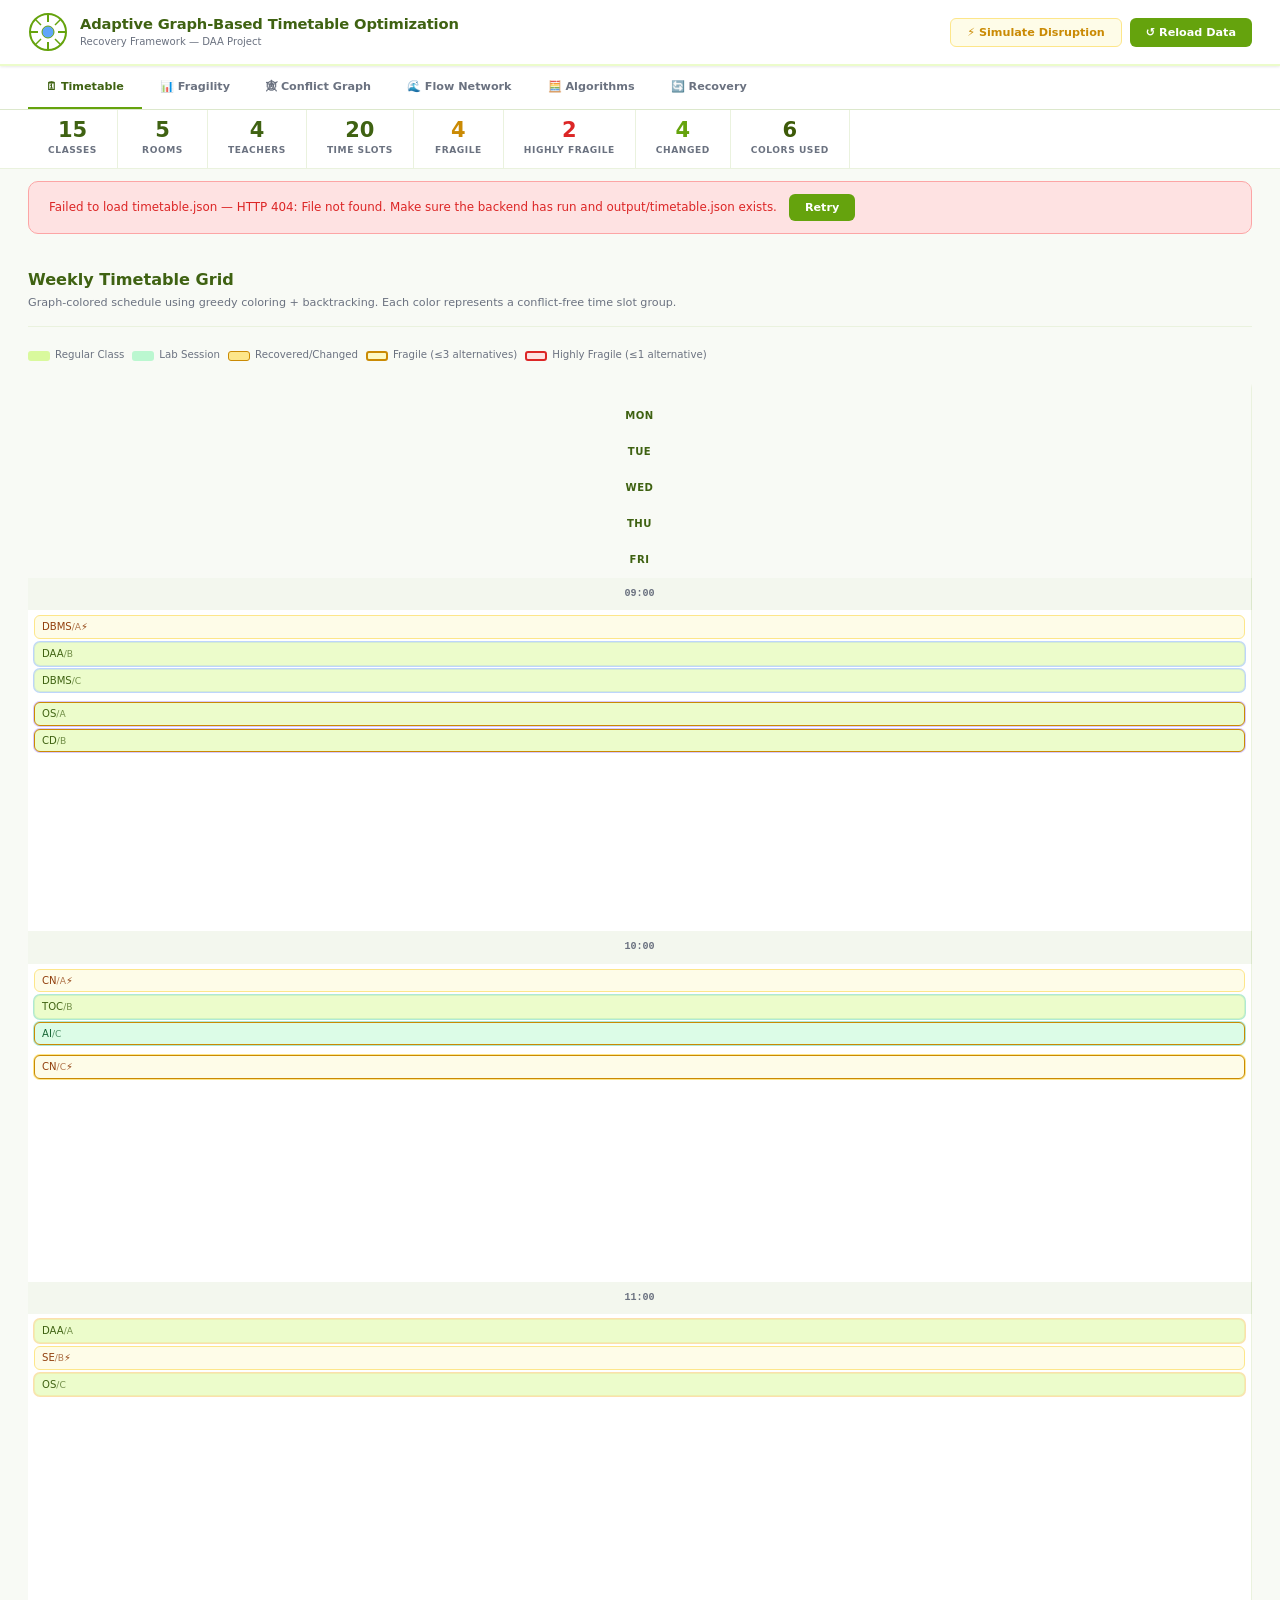
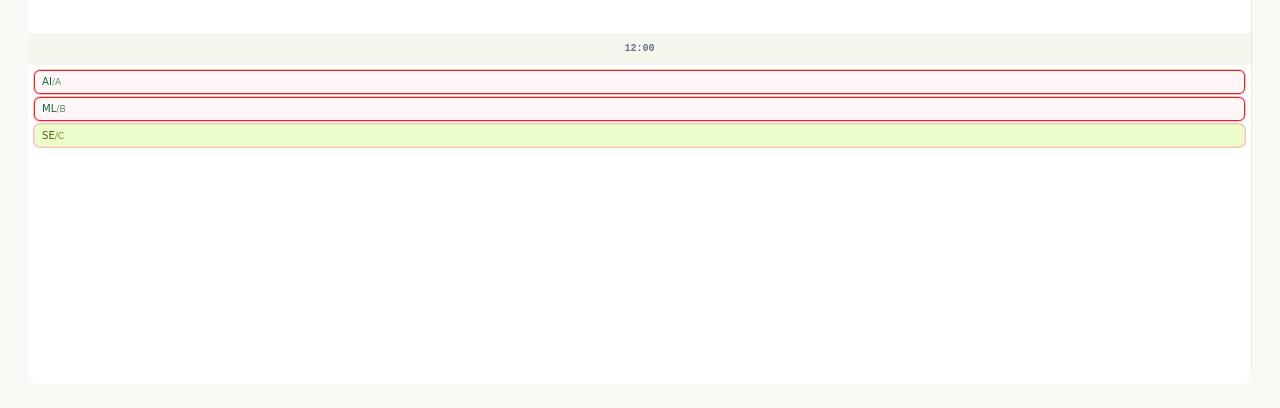
==== frontend/index.html @ 1985b5c7 "feat: professional frontend dashboard with white lime-green theme - 6-tab SPA: Timetable, Fragility," ====
<!DOCTYPE html>
<html lang="en">
<head>
  <meta charset="UTF-8"/>
  <meta name="viewport" content="width=device-width,initial-scale=1.0"/>
  <title>Adaptive Timetable Optimization Framework</title>
  <link rel="stylesheet" href="css/style.css"/>
</head>
<body>

  <!-- HEADER -->
  <header class="app-header">
    <div class="header-inner">
      <div class="header-logo">
        <svg class="logo-icon" viewBox="0 0 40 40" width="40" height="40" fill="none">
          <circle cx="20" cy="20" r="18" stroke="#60a5fa" stroke-width="2"/>
          <circle cx="20" cy="20" r="6"  fill="#60a5fa"/>
          <line x1="20" y1="2"  x2="20" y2="10" stroke="#60a5fa" stroke-width="2"/>
          <line x1="20" y1="30" x2="20" y2="38" stroke="#60a5fa" stroke-width="2"/>
          <line x1="2"  y1="20" x2="10" y2="20" stroke="#60a5fa" stroke-width="2"/>
          <line x1="30" y1="20" x2="38" y2="20" stroke="#60a5fa" stroke-width="2"/>
          <line x1="7"  y1="7"  x2="13" y2="13" stroke="#60a5fa" stroke-width="1.5"/>
          <line x1="27" y1="27" x2="33" y2="33" stroke="#60a5fa" stroke-width="1.5"/>
          <line x1="33" y1="7"  x2="27" y2="13" stroke="#60a5fa" stroke-width="1.5"/>
          <line x1="7"  y1="33" x2="13" y2="27" stroke="#60a5fa" stroke-width="1.5"/>
        </svg>
        <div class="header-title-group">
          <h1 class="header-title">Adaptive Graph-Based Timetable Optimization</h1>
          <p class="header-subtitle">Recovery Framework &mdash; DAA Project</p>
        </div>
      </div>
      <div class="header-actions">
        <button class="btn btn-warning" onclick="window.simulateDisruption && window.simulateDisruption()">
          ⚡ Simulate Disruption
        </button>
        <button class="btn btn-primary" onclick="window.loadData && window.loadData()">
          ↺ Reload Data
        </button>
      </div>
    </div>
  </header>

  <!-- NAV TABS -->
  <nav class="tab-nav" role="tablist">
    <button class="tab-btn active" role="tab" data-tab="timetable"    onclick="window.switchTab('timetable')">
      🗓 Timetable
    </button>
    <button class="tab-btn" role="tab" data-tab="fragility"   onclick="window.switchTab('fragility')">
      📊 Fragility
    </button>
    <button class="tab-btn" role="tab" data-tab="graph"       onclick="window.switchTab('graph')">
      🕸 Conflict Graph
    </button>
    <button class="tab-btn" role="tab" data-tab="flow"        onclick="window.switchTab('flow')">
      🌊 Flow Network
    </button>
    <button class="tab-btn" role="tab" data-tab="algorithms"  onclick="window.switchTab('algorithms')">
      🧮 Algorithms
    </button>
    <button class="tab-btn" role="tab" data-tab="recovery"    onclick="window.switchTab('recovery')">
      🔄 Recovery
    </button>
  </nav>

  <!-- STATS BAR -->
  <section class="stats-bar" id="stats-bar">
    <div class="stat-card">
      <span class="stat-value" id="stat-classes">—</span>
      <span class="stat-label">Classes</span>
    </div>
    <div class="stat-card">
      <span class="stat-value" id="stat-rooms">—</span>
      <span class="stat-label">Rooms</span>
    </div>
    <div class="stat-card">
      <span class="stat-value" id="stat-teachers">—</span>
      <span class="stat-label">Teachers</span>
    </div>
    <div class="stat-card">
      <span class="stat-value" id="stat-slots">—</span>
      <span class="stat-label">Time Slots</span>
    </div>
    <div class="stat-card">
      <span class="stat-value stat-fragile" id="stat-fragile">—</span>
      <span class="stat-label">Fragile</span>
    </div>
    <div class="stat-card">
      <span class="stat-value stat-hfragile" id="stat-hfragile">—</span>
      <span class="stat-label">Highly Fragile</span>
    </div>
    <div class="stat-card">
      <span class="stat-value stat-changed" id="stat-changed">—</span>
      <span class="stat-label">Changed</span>
    </div>
    <div class="stat-card">
      <span class="stat-value stat-colors" id="stat-colors">—</span>
      <span class="stat-label">Colors Used</span>
    </div>
  </section>

  <!-- LOADING STATE -->
  <div id="loading-overlay" class="loading-overlay">
    <div class="loading-spinner"></div>
    <p class="loading-text">Loading timetable data…</p>
  </div>

  <!-- ERROR STATE -->
  <div id="error-banner" class="error-banner hidden">
    <span id="error-message">Failed to load data.</span>
    <button class="btn btn-primary" onclick="window.loadData()">Retry</button>
  </div>

  <!-- TAB CONTENT SECTIONS -->
  <main class="tab-contents">

    <!-- TIMETABLE TAB -->
    <section id="tab-timetable" class="tab-content active" role="tabpanel">
      <div class="section-header">
        <h2>Weekly Timetable Grid</h2>
        <p class="section-desc">
          Graph-colored schedule using greedy coloring + backtracking.
          Each color represents a conflict-free time slot group.
        </p>
      </div>
      <div class="timetable-legend" id="timetable-legend"></div>
      <div class="timetable-scroll-wrap">
        <div id="timetable-grid" class="timetable-grid"></div>
      </div>
    </section>

    <!-- FRAGILITY TAB -->
    <section id="tab-fragility" class="tab-content" role="tabpanel">
      <div class="section-header">
        <h2>Fragility Analysis</h2>
        <p class="section-desc">
          Fragility = number of alternative (slot, room) pairs available for each class.
          Lower fragility = higher scheduling risk.
        </p>
      </div>
      <div id="fragility-summary" class="fragility-summary"></div>
      <div class="table-wrap">
        <table id="fragility-table" class="data-table">
          <thead>
            <tr>
              <th>#</th>
              <th>Subject</th>
              <th>Group</th>
              <th>Teacher</th>
              <th>Slot</th>
              <th>Room</th>
              <th>Alternatives</th>
              <th>Status</th>
              <th>Risk</th>
            </tr>
          </thead>
          <tbody id="fragility-tbody"></tbody>
        </table>
      </div>
    </section>

    <!-- CONFLICT GRAPH TAB -->
    <section id="tab-graph" class="tab-content" role="tabpanel">
      <div class="section-header">
        <h2>Conflict Graph</h2>
        <p class="section-desc">
          Welsh-Powell graph coloring. Nodes = classes; edges = scheduling conflicts
          (same teacher/room/group). Node color = assigned slot color.
        </p>
      </div>
      <div class="graph-container">
        <canvas id="graphCanvas" class="graph-canvas"></canvas>
        <div id="graph-legend" class="graph-legend"></div>
      </div>
      <p id="graph-hover-hint" class="hint-text">Hover over a node to highlight its conflicts.</p>
    </section>

    <!-- FLOW NETWORK TAB -->
    <section id="tab-flow" class="tab-content" role="tabpanel">
      <div class="section-header">
        <h2>Max-Flow / Bipartite Matching Network</h2>
        <p class="section-desc">
          Edmonds-Karp algorithm (BFS-augmented Ford-Fulkerson) finds maximum matching
          of affected classes to available (slot, room) pairs.
        </p>
      </div>
      <div id="flow-diagram" class="flow-diagram"></div>
      <div class="flow-legend">
        <span class="flow-edge-demo flow-matched"></span> Matched (flow = 1) &nbsp;
        <span class="flow-edge-demo flow-unmatched"></span> Unmatched &nbsp;
        <span class="flow-edge-demo flow-source"></span> Source / Sink edges
      </div>
      <p class="complexity-note" id="flow-complexity"></p>
    </section>

    <!-- ALGORITHMS TAB -->
    <section id="tab-algorithms" class="tab-content" role="tabpanel">
      <div class="section-header">
        <h2>Algorithms &amp; Complexity</h2>
        <p class="section-desc">
          Every algorithm employed in the framework, with complexity analysis
          and illustrative pseudocode.
        </p>
      </div>
      <div id="algo-grid" class="algo-grid"></div>
    </section>

    <!-- RECOVERY TAB -->
    <section id="tab-recovery" class="tab-content" role="tabpanel">
      <div class="section-header">
        <h2>Recovery &amp; Disruption Handling</h2>
        <p class="section-desc">
          BFS identifies affected classes; Max-Flow reassigns them.
          Simulate a disruption above to see the framework in action.
        </p>
      </div>
      <div id="recovery-banner" class="recovery-banner"></div>
      <div id="recovery-pipeline" class="recovery-pipeline"></div>
      <div id="recovery-stats-row" class="recovery-stats-row"></div>
      <div class="recovery-grid">
        <div>
          <h3 class="sub-heading">Change Log</h3>
          <div id="recovery-log" class="recovery-log"></div>
        </div>
        <div>
          <h3 class="sub-heading">Reassignment Table</h3>
          <div class="table-wrap">
            <table class="data-table" id="recovery-table">
              <thead>
                <tr>
                  <th>Class ID</th>
                  <th>Subject</th>
                  <th>New Slot</th>
                  <th>New Room</th>
                </tr>
              </thead>
              <tbody id="recovery-tbody"></tbody>
            </table>
          </div>
        </div>
      </div>
    </section>

  </main>

  <!-- TOOLTIP -->
  <div id="tooltip" class="tooltip hidden" role="tooltip"></div>

  <!-- SCRIPTS -->
  <script src="js/app.js"></script>
  <script src="js/timetable.js"></script>
  <script src="js/fragility.js"></script>
  <script src="js/graph.js"></script>
  <script src="js/flow.js"></script>
  <script src="js/algorithms.js"></script>
  <script src="js/recovery.js"></script>
</body>
</html>
---- frontend/css/style.css ----
/* ================================================================
   style.css — Professional White + Lime-Green Theme
   Adaptive Timetable Optimization Framework
   ================================================================ */

/* ── Variables ──────────────────────────────────────────────── */
:root {
  --bg:          #f8faf5;
  --surface:     #ffffff;
  --surface-2:   #f3f7ee;
  --border:      #dce8cc;
  --border-soft: #eaf2de;

  --accent:        #65a30d;
  --accent-light:  #ecfccb;
  --accent-dark:   #3f6212;
  --accent-hover:  #84cc16;
  --accent-muted:  #d9f99d;

  --yellow:        #ca8a04;
  --yellow-light:  #fefce8;
  --yellow-muted:  #fde68a;

  --red:           #dc2626;
  --red-light:     #fee2e2;
  --red-muted:     #fca5a5;

  --green:         #16a34a;
  --green-light:   #dcfce7;

  --text-primary:   #1a2e05;
  --text-secondary: #3d5a08;
  --text-muted:     #6b7280;
  --text-subtle:    #9ca3af;

  --shadow-sm: 0 1px 3px rgba(0,0,0,.06), 0 1px 2px rgba(0,0,0,.04);
  --shadow:    0 4px 12px rgba(0,0,0,.07), 0 1px 3px rgba(0,0,0,.05);
  --shadow-lg: 0 10px 30px rgba(0,0,0,.08), 0 4px 8px rgba(0,0,0,.04);

  --radius-sm: 6px;
  --radius:    10px;
  --radius-lg: 14px;

  --font: 'Segoe UI', system-ui, -apple-system, sans-serif;
  --font-mono: 'Consolas', 'Courier New', monospace;
}

/* ── Reset ──────────────────────────────────────────────────── */
*, *::before, *::after { box-sizing: border-box; margin: 0; padding: 0; }
html { font-size: 14px; scroll-behavior: smooth; }
body {
  font-family: var(--font);
  background: var(--bg);
  color: var(--text-primary);
  line-height: 1.6;
  min-height: 100vh;
}

/* ── Typography ─────────────────────────────────────────────── */
h1, h2, h3, h4 { font-weight: 700; line-height: 1.3; color: var(--text-primary); }
h2 { font-size: 1.2rem; }
h3 { font-size: 1rem; }
h4 { font-size: .9rem; }
p  { color: var(--text-secondary); font-size: .875rem; }
code {
  font-family: var(--font-mono);
  font-size: .82rem;
  background: var(--accent-light);
  color: var(--accent-dark);
  padding: 1px 5px;
  border-radius: 4px;
}

/* ── App Header ─────────────────────────────────────────────── */
.app-header {
  background: var(--surface);
  border-bottom: 2px solid var(--accent-light);
  padding: 0 28px;
  position: sticky;
  top: 0;
  z-index: 100;
  box-shadow: var(--shadow-sm);
}
.header-inner {
  max-width: 1300px;
  margin: 0 auto;
  display: flex;
  align-items: center;
  justify-content: space-between;
  height: 64px;
  gap: 16px;
}
.header-logo {
  display: flex;
  align-items: center;
  gap: 12px;
  flex-shrink: 0;
}
.logo-icon path, .logo-icon circle, .logo-icon line {
  stroke: var(--accent);
}
.header-title-group { display: flex; flex-direction: column; gap: 1px; }
.header-title {
  font-size: 1.05rem;
  font-weight: 700;
  color: var(--accent-dark);
  letter-spacing: -.01em;
}
.header-subtitle {
  font-size: .72rem;
  color: var(--text-muted);
  font-weight: 400;
}
.header-actions { display: flex; gap: 8px; flex-shrink: 0; }

/* ── Buttons ─────────────────────────────────────────────────  */
.btn {
  display: inline-flex;
  align-items: center;
  gap: 6px;
  padding: 7px 16px;
  border: none;
  border-radius: var(--radius-sm);
  font-size: .8rem;
  font-weight: 600;
  font-family: var(--font);
  cursor: pointer;
  transition: background .15s, transform .1s, box-shadow .15s;
  white-space: nowrap;
}
.btn:active { transform: scale(.97); }
.btn-primary {
  background: var(--accent);
  color: #fff;
}
.btn-primary:hover { background: var(--accent-dark); box-shadow: var(--shadow-sm); }
.btn-success {
  background: var(--green-light);
  color: var(--green);
  border: 1px solid #bbf7d0;
}
.btn-success:hover { background: #bbf7d0; }
.btn-warning {
  background: var(--yellow-light);
  color: var(--yellow);
  border: 1px solid var(--yellow-muted);
}
.btn-warning:hover { background: var(--yellow-muted); }

/* ── Tab Navigation ─────────────────────────────────────────── */
.tab-nav {
  background: var(--surface);
  border-bottom: 1px solid var(--border);
  display: flex;
  gap: 0;
  padding: 0 28px;
  overflow-x: auto;
  scrollbar-width: none;
}
.tab-nav::-webkit-scrollbar { display: none; }
.tab-btn {
  padding: 14px 18px;
  border: none;
  border-bottom: 3px solid transparent;
  background: none;
  font-family: var(--font);
  font-size: .8rem;
  font-weight: 600;
  color: var(--text-muted);
  cursor: pointer;
  transition: color .15s, border-color .15s;
  white-space: nowrap;
  margin-bottom: -1px;
}
.tab-btn:hover { color: var(--accent); }
.tab-btn.active {
  color: var(--accent-dark);
  border-bottom-color: var(--accent);
}

/* ── Stats Bar ──────────────────────────────────────────────── */
.stats-bar {
  background: var(--surface);
  border-bottom: 1px solid var(--border-soft);
  padding: 0 28px;
  display: flex;
  gap: 0;
  overflow-x: auto;
  scrollbar-width: none;
}
.stats-bar::-webkit-scrollbar { display: none; }
.stat-card {
  display: flex;
  flex-direction: column;
  align-items: center;
  padding: 10px 20px;
  border-right: 1px solid var(--border-soft);
  min-width: 90px;
  flex-shrink: 0;
  transition: background .15s;
}
.stat-card:hover { background: var(--surface-2); }
.stat-value {
  font-size: 1.5rem;
  font-weight: 800;
  color: var(--accent-dark);
  line-height: 1;
}
.stat-value.stat-fragile  { color: var(--yellow); }
.stat-value.stat-hfragile { color: var(--red); }
.stat-value.stat-changed  { color: var(--accent); }
.stat-value.stat-colors   { color: var(--text-secondary); }
.stat-label {
  font-size: .65rem;
  color: var(--text-muted);
  text-transform: uppercase;
  letter-spacing: .06em;
  font-weight: 600;
  margin-top: 2px;
}

/* ── Main Content ───────────────────────────────────────────── */
.tab-contents {
  max-width: 1300px;
  margin: 0 auto;
  padding: 24px 28px;
}
.tab-content { display: none; }
.tab-content.active { display: block; animation: fadeIn .2s ease; }
@keyframes fadeIn { from { opacity: 0; transform: translateY(4px); } to { opacity: 1; transform: none; } }

/* ── Section Header ─────────────────────────────────────────── */
.section-header {
  margin-bottom: 20px;
  padding-bottom: 14px;
  border-bottom: 1px solid var(--border-soft);
}
.section-header h2 {
  font-size: 1.15rem;
  color: var(--accent-dark);
}
.section-desc {
  margin-top: 4px;
  font-size: .8rem;
  color: var(--text-muted);
}

/* ── Cards ──────────────────────────────────────────────────── */
.card {
  background: var(--surface);
  border: 1px solid var(--border);
  border-radius: var(--radius);
  padding: 18px 20px;
  margin-bottom: 16px;
  box-shadow: var(--shadow-sm);
}
.card-title {
  font-size: .85rem;
  font-weight: 700;
  color: var(--accent-dark);
  margin-bottom: 12px;
  display: flex;
  align-items: center;
  gap: 8px;
}

/* ── Loading & Error ────────────────────────────────────────── */
.loading-overlay {
  position: fixed;
  inset: 0;
  background: rgba(255,255,255,.85);
  display: flex;
  flex-direction: column;
  align-items: center;
  justify-content: center;
  z-index: 999;
  gap: 12px;
}
.loading-overlay.hidden { display: none; }
.loading-spinner {
  width: 36px;
  height: 36px;
  border: 3px solid var(--accent-light);
  border-top-color: var(--accent);
  border-radius: 50%;
  animation: spin .7s linear infinite;
}
@keyframes spin { to { transform: rotate(360deg); } }
.loading-text { font-size: .85rem; color: var(--text-muted); font-weight: 500; }
.error-banner {
  background: var(--red-light);
  border: 1px solid var(--red-muted);
  color: var(--red);
  padding: 12px 20px;
  font-size: .85rem;
  display: flex;
  align-items: center;
  gap: 12px;
  border-radius: var(--radius);
  margin: 12px 28px;
}
.error-banner.hidden { display: none; }

/* ── Timetable ──────────────────────────────────────────────── */
.timetable-scroll-wrap { overflow-x: auto; border-radius: var(--radius); }
.timetable-legend {
  display: flex;
  flex-wrap: wrap;
  gap: 8px;
  margin-bottom: 14px;
}
.legend-item {
  display: flex;
  align-items: center;
  gap: 5px;
  font-size: .73rem;
  color: var(--text-muted);
  font-weight: 500;
}
.legend-color-dot {
  width: 9px;
  height: 9px;
  border-radius: 50%;
  flex-shrink: 0;
}
.legend-chip {
  display: inline-block;
  width: 22px;
  height: 10px;
  border-radius: 3px;
  flex-shrink: 0;
}
.legend-chip.lc-regular   { background: var(--accent-muted); }
.legend-chip.lc-lab       { background: #bbf7d0; }
.legend-chip.lc-changed   { background: #fde68a; border: 1px solid var(--yellow); }
.legend-chip.lc-fragile   { border: 2px solid var(--yellow); background: #fef9c3; }
.legend-chip.lc-hfragile  { border: 2px solid var(--red); background: var(--red-light); }

/* Timetable grid as CSS grid */
.timetable-grid { min-width: 700px; }
.tt-header-row, .tt-row {
  display: grid;
  grid-template-columns: 70px repeat(5, 1fr);
  border-bottom: 1px solid var(--border-soft);
}
.tt-header-row { background: var(--surface-2); }
.tt-header-cell {
  padding: 10px 8px;
  font-size: .72rem;
  font-weight: 700;
  color: var(--accent-dark);
  text-align: center;
  text-transform: uppercase;
  letter-spacing: .05em;
  border-right: 1px solid var(--border-soft);
}
.tt-time-cell {
  padding: 8px 6px;
  font-size: .72rem;
  font-weight: 700;
  color: var(--text-muted);
  font-family: var(--font-mono);
  text-align: center;
  background: var(--surface-2);
  border-right: 1px solid var(--border);
  display: flex;
  align-items: center;
  justify-content: center;
}
.tt-cell {
  padding: 5px 6px;
  border-right: 1px solid var(--border-soft);
  min-height: 58px;
  vertical-align: top;
  display: flex;
  flex-direction: column;
  gap: 4px;
  background: var(--surface);
}
.tt-cell:hover { background: var(--surface-2); }
.tt-chips { display: flex; flex-direction: column; gap: 3px; }

/* Class chips */
.chip {
  border-radius: var(--radius-sm);
  padding: 4px 7px;
  font-size: .72rem;
  cursor: pointer;
  border: 1px solid transparent;
  transition: transform .1s, box-shadow .1s;
  line-height: 1.35;
  background: var(--accent-light);
  border-color: var(--accent-muted);
  color: var(--accent-dark);
}
.chip:hover { transform: scale(1.03); box-shadow: var(--shadow-sm); }
.chip-subject  { font-weight: 700; font-size: .73rem; }
.chip-teacher  { font-size: .68rem; color: var(--text-muted); }
.chip-room     { font-size: .68rem; color: var(--text-muted); }
.chip-group    {
  display: inline-block;
  background: var(--accent);
  color: #fff;
  font-size: .6rem;
  font-weight: 700;
  padding: 0 4px;
  border-radius: 3px;
  margin-left: 3px;
}

.chip-regular  { background: var(--accent-light);  border-color: #bef264; }
.chip-lab      { background: var(--green-light);    border-color: #86efac; color: #166534; }
.chip-changed  {
  background: var(--yellow-light);
  border-color: var(--yellow-muted);
  color: #92400e;
  animation: highlightPulse 2s ease-in-out 2;
}
.chip-fragile       { border-color: var(--yellow) !important; box-shadow: 0 0 0 1px #fde68a; }
.chip-highly-fragile{ border-color: var(--red)    !important; box-shadow: 0 0 0 1px #fca5a5; background: #fff7f7; }

@keyframes highlightPulse {
  0%,100% { box-shadow: 0 0 0 0 transparent; }
  50%      { box-shadow: 0 0 0 3px #fde68a; }
}

.empty-state {
  display: flex;
  flex-direction: column;
  align-items: center;
  justify-content: center;
  padding: 48px 20px;
  color: var(--text-subtle);
}
.empty-state-icon { font-size: 2rem; margin-bottom: 8px; }
.empty-state-msg  { font-size: .85rem; }

/* ── Tables ─────────────────────────────────────────────────── */
.table-wrap { overflow-x: auto; border-radius: var(--radius); }
.data-table {
  width: 100%;
  border-collapse: collapse;
  font-size: .8rem;
}
.data-table th {
  background: var(--surface-2);
  color: var(--text-secondary);
  font-size: .7rem;
  font-weight: 700;
  text-transform: uppercase;
  letter-spacing: .05em;
  padding: 10px 12px;
  text-align: left;
  border-bottom: 2px solid var(--border);
  white-space: nowrap;
}
.data-table td {
  padding: 9px 12px;
  border-bottom: 1px solid var(--border-soft);
  vertical-align: middle;
  color: var(--text-secondary);
}
.data-table tbody tr:hover td { background: var(--surface-2); }
.data-table tr:last-child td  { border-bottom: none; }

/* ── Badges ─────────────────────────────────────────────────── */
.badge {
  display: inline-block;
  padding: 2px 8px;
  border-radius: 20px;
  font-size: .7rem;
  font-weight: 700;
  white-space: nowrap;
}
.badge-stable        { background: var(--accent-light); color: var(--accent-dark); }
.badge-fragile       { background: var(--yellow-light); color: #92400e; }
.badge-highly-fragile{ background: var(--red-light);    color: #991b1b; }

/* ── Risk Bar ───────────────────────────────────────────────── */
.risk-bar {
  height: 6px;
  background: var(--border);
  border-radius: 3px;
  overflow: hidden;
  width: 100%;
  margin-bottom: 2px;
}
.risk-fill {
  height: 100%;
  border-radius: 3px;
  transition: width .4s ease;
}

/* ── Fragility Summary ──────────────────────────────────────── */
.fragility-summary {
  display: flex;
  gap: 12px;
  flex-wrap: wrap;
  margin-bottom: 16px;
}
.frag-summary-card {
  flex: 1;
  min-width: 130px;
  background: var(--surface);
  border: 1px solid var(--border);
  border-radius: var(--radius);
  padding: 14px 16px;
  text-align: center;
  box-shadow: var(--shadow-sm);
}
.frag-summary-card .fsv {
  font-size: 2rem;
  font-weight: 800;
  line-height: 1;
  margin-bottom: 4px;
}
.frag-summary-card .fsl {
  font-size: .75rem;
  font-weight: 700;
  color: var(--text-secondary);
}

/* ── Conflict Graph ─────────────────────────────────────────── */
.graph-container {
  background: var(--surface);
  border: 1px solid var(--border);
  border-radius: var(--radius);
  padding: 16px;
  box-shadow: var(--shadow-sm);
}
.graph-canvas {
  display: block;
  width: 100%;
  border-radius: var(--radius-sm);
  background: var(--bg);
  border: 1px solid var(--border-soft);
}
.graph-legend {
  margin-top: 12px;
  display: flex;
  flex-wrap: wrap;
  gap: 8px;
}
.graph-legend h4 {
  width: 100%;
  font-size: .72rem;
  color: var(--text-muted);
  text-transform: uppercase;
  letter-spacing: .05em;
}
.graph-legend-item {
  display: flex;
  align-items: center;
  gap: 5px;
  font-size: .72rem;
  color: var(--text-secondary);
}
.hint-text {
  font-size: .75rem;
  color: var(--text-subtle);
  margin-top: 8px;
  font-style: italic;
}

/* ── Flow Diagram ───────────────────────────────────────────── */
.flow-diagram {
  background: var(--surface);
  border: 1px solid var(--border);
  border-radius: var(--radius);
  padding: 20px;
  overflow-x: auto;
  box-shadow: var(--shadow-sm);
}
.flow-diagram svg { display: block; margin: 0 auto; }
.flow-legend {
  display: flex;
  gap: 16px;
  flex-wrap: wrap;
  margin-top: 12px;
  font-size: .75rem;
  color: var(--text-muted);
  align-items: center;
}
.flow-edge-demo {
  display: inline-block;
  width: 28px;
  height: 3px;
  border-radius: 2px;
  vertical-align: middle;
}
.flow-matched    { background: var(--accent); }
.flow-unmatched  { background: var(--border); }
.flow-source     { background: var(--yellow); }
.flow-node-source, .flow-node-sink { fill: var(--accent-dark) !important; }
.flow-node-class { fill: var(--accent-light) !important; }
.flow-node-slot  { fill: var(--green-light)  !important; }
.flow-node-label { font-family: var(--font); font-size: 11px; fill: var(--text-primary); }
.flow-label      { font-family: var(--font); font-size: 9px; fill: var(--text-muted); }
.flow-title      { font-family: var(--font); font-size: 12px; font-weight: 600; fill: var(--accent-dark); }
.flow-edge-matched-line   { stroke: var(--accent); stroke-width: 2; }
.flow-edge-unmatched-line { stroke: var(--border); stroke-width: 1; stroke-dasharray: 4 3; }
.flow-edge-source-line    { stroke: var(--yellow); stroke-width: 1.5; }
.complexity-note {
  font-size: .75rem;
  color: var(--text-muted);
  margin-top: 10px;
  font-style: italic;
}

/* ── Algorithm Cards ────────────────────────────────────────── */
.algo-grid {
  display: grid;
  grid-template-columns: repeat(auto-fill, minmax(280px, 1fr));
  gap: 14px;
}
.algo-card {
  background: var(--surface);
  border: 1px solid var(--border);
  border-radius: var(--radius);
  padding: 16px;
  box-shadow: var(--shadow-sm);
  transition: box-shadow .15s, transform .15s;
}
.algo-card:hover { box-shadow: var(--shadow); transform: translateY(-2px); }
.algo-card-header {
  display: flex;
  align-items: flex-start;
  gap: 10px;
  margin-bottom: 10px;
}
.algo-card-title { flex: 1; }
.algo-card-title h3 { font-size: .9rem; font-weight: 700; color: var(--text-primary); margin-bottom: 2px; }
.algo-icon { font-size: 1.4rem; flex-shrink: 0; line-height: 1; margin-top: 2px; }
.algo-tag {
  display: inline-block;
  font-size: .65rem;
  font-weight: 700;
  color: var(--accent-dark);
  background: var(--accent-light);
  padding: 1px 6px;
  border-radius: 3px;
  text-transform: uppercase;
  letter-spacing: .04em;
}
.algo-desc {
  font-size: .78rem;
  color: var(--text-muted);
  line-height: 1.55;
  margin-bottom: 10px;
}
.algo-pseudo {
  background: var(--surface-2);
  border: 1px solid var(--border-soft);
  border-radius: var(--radius-sm);
  padding: 8px 10px;
  margin-bottom: 10px;
}
.algo-pseudo-line {
  font-family: var(--font-mono);
  font-size: .73rem;
  color: var(--accent-dark);
  line-height: 1.65;
  white-space: pre;
}
.algo-complexity { display: flex; gap: 6px; flex-wrap: wrap; }
.complexity-badge {
  display: inline-block;
  font-size: .68rem;
  font-weight: 700;
  padding: 2px 8px;
  border-radius: 12px;
  font-family: var(--font-mono);
}

/* ── Recovery Panel ─────────────────────────────────────────── */
.recovery-banner {
  border-radius: var(--radius);
  padding: 12px 16px;
  font-size: .85rem;
  font-weight: 500;
  margin-bottom: 16px;
}
.recovery-banner.success {
  background: var(--green-light);
  color: #166534;
  border: 1px solid #86efac;
}
.recovery-banner.failure {
  background: var(--yellow-light);
  color: #92400e;
  border: 1px solid var(--yellow-muted);
}
.recovery-pipeline {
  background: var(--surface);
  border: 1px solid var(--border);
  border-radius: var(--radius);
  padding: 16px 20px;
  margin-bottom: 16px;
  box-shadow: var(--shadow-sm);
}
.pipeline-step {
  display: flex;
  align-items: center;
  gap: 8px;
  flex-wrap: wrap;
}
.pipeline-node {
  display: flex;
  flex-direction: column;
  align-items: center;
  text-align: center;
  min-width: 80px;
  padding: 10px 12px;
  background: var(--surface-2);
  border: 1px solid var(--border);
  border-radius: var(--radius);
  flex-shrink: 0;
  transition: all .15s;
}
.pipeline-node .pn-icon  { font-size: 1.3rem; }
.pipeline-node .pn-label { font-size: .72rem; font-weight: 700; color: var(--text-primary); margin-top: 3px; }
.pipeline-node .pn-sub   { font-size: .62rem; color: var(--text-muted); font-family: var(--font-mono); }
.pipeline-node.pn-active  { border-color: var(--accent); background: var(--accent-light); }
.pipeline-node.pn-success { border-color: var(--green);  background: var(--green-light); }
.pipeline-arrow {
  font-size: 1rem;
  color: var(--text-muted);
  flex-shrink: 0;
  font-weight: 700;
}
.recovery-stats-row { margin-bottom: 16px; }
.recovery-grid {
  display: grid;
  grid-template-columns: 1fr 1fr;
  gap: 16px;
}
@media (max-width: 700px) { .recovery-grid { grid-template-columns: 1fr; } }
.sub-heading {
  font-size: .82rem;
  font-weight: 700;
  color: var(--text-secondary);
  margin-bottom: 8px;
  text-transform: uppercase;
  letter-spacing: .05em;
}
.recovery-log {
  background: var(--surface-2);
  border: 1px solid var(--border);
  border-radius: var(--radius-sm);
  padding: 12px 14px;
  font-family: var(--font-mono);
  font-size: .75rem;
  color: var(--accent-dark);
  white-space: pre-wrap;
  max-height: 280px;
  overflow-y: auto;
  line-height: 1.65;
}
.recovery-stat-card {
  background: var(--surface);
  border: 1px solid var(--border);
  border-radius: var(--radius);
  padding: 12px 16px;
  text-align: center;
  box-shadow: var(--shadow-sm);
  flex: 1;
  min-width: 90px;
}
.recovery-stat-card .rsv {
  font-size: 1.7rem;
  font-weight: 800;
  line-height: 1;
  margin-bottom: 3px;
}
.recovery-stat-card .rsl {
  font-size: .68rem;
  color: var(--text-muted);
  text-transform: uppercase;
  letter-spacing: .05em;
  font-weight: 600;
}

/* ── Tooltip ─────────────────────────────────────────────────── */
.tooltip {
  position: fixed;
  background: var(--surface);
  border: 1px solid var(--border);
  border-radius: var(--radius);
  padding: 10px 13px;
  font-size: .78rem;
  pointer-events: none;
  z-index: 9999;
  max-width: 230px;
  box-shadow: var(--shadow-lg);
  min-width: 170px;
}
.tooltip.hidden { display: none; }
.tooltip-title {
  font-weight: 700;
  font-size: .82rem;
  color: var(--accent-dark);
  margin-bottom: 7px;
  padding-bottom: 7px;
  border-bottom: 1px solid var(--border-soft);
}
.tooltip-row {
  display: flex;
  justify-content: space-between;
  gap: 12px;
  margin-bottom: 3px;
  align-items: baseline;
}
.tooltip-key { color: var(--text-muted); font-size: .73rem; flex-shrink: 0; }
.tooltip-val { color: var(--text-primary); font-weight: 600; text-align: right; font-size: .75rem; }

/* ── Utility ─────────────────────────────────────────────────── */
.hidden { display: none !important; }
.mt-8  { margin-top: 8px; }
.mt-16 { margin-top: 16px; }
.mb-8  { margin-bottom: 8px; }
.mb-16 { margin-bottom: 16px; }
.text-center { text-align: center; }

/* ── Slot color palette (sc-0..sc-19) ───────────────────────── */
.sc-0  { background: #d9f99d; border-color: #bef264; color: #3f6212; }
.sc-1  { background: #bbf7d0; border-color: #86efac; color: #166534; }
.sc-2  { background: #fde68a; border-color: #fcd34d; color: #92400e; }
.sc-3  { background: #ddd6fe; border-color: #c4b5fd; color: #5b21b6; }
.sc-4  { background: #fed7aa; border-color: #fdba74; color: #9a3412; }
.sc-5  { background: #a5f3fc; border-color: #67e8f9; color: #0e7490; }
.sc-6  { background: #fce7f3; border-color: #f9a8d4; color: #9d174d; }
.sc-7  { background: #d1fae5; border-color: #6ee7b7; color: #065f46; }
.sc-8  { background: #e0e7ff; border-color: #a5b4fc; color: #3730a3; }
.sc-9  { background: #fef3c7; border-color: #fde68a; color: #92400e; }
.sc-10 { background: #dcfce7; border-color: #86efac; color: #166534; }
.sc-11 { background: #ede9fe; border-color: #c4b5fd; color: #5b21b6; }
.sc-12 { background: #fff7ed; border-color: #fdba74; color: #9a3412; }
.sc-13 { background: #ecfccb; border-color: #bef264; color: #3f6212; }
.sc-14 { background: #f0fdf4; border-color: #86efac; color: #166534; }
.sc-15 { background: #fdf4ff; border-color: #e879f9; color: #701a75; }
.sc-16 { background: #fffbeb; border-color: #fcd34d; color: #92400e; }
.sc-17 { background: #f0f9ff; border-color: #7dd3fc; color: #0c4a6e; }
.sc-18 { background: #fef2f2; border-color: #fca5a5; color: #991b1b; }
.sc-19 { background: #fff1f2; border-color: #fb7185; color: #9f1239; }

/* ── Supplemental helpers ────────────────────────────────────── */
.row--changed td  { background: #fffbeb !important; }
.td-mono          { font-family: var(--font-mono); font-size: .78rem; }
.td-center        { text-align: center; }
.td-num           { text-align: center; font-weight: 700; }
.td-highlight     { color: var(--accent-dark); font-weight: 600; }

.lab-tag {
  display: inline-block;
  background: var(--green-light);
  color: var(--green);
  font-size: .63rem;
  font-weight: 700;
  padding: 0 5px;
  border-radius: 3px;
  margin-left: 4px;
  vertical-align: middle;
  border: 1px solid #86efac;
}
.group-badge {
  display: inline-block;
  background: var(--accent-light);
  color: var(--accent-dark);
  font-size: .68rem;
  font-weight: 700;
  padding: 1px 5px;
  border-radius: 3px;
}

.frag-note { font-size: .78rem; color: var(--text-muted); margin-bottom: 12px; }

/* Scrollbar styling */
::-webkit-scrollbar       { width: 6px; height: 6px; }
::-webkit-scrollbar-track { background: var(--surface-2); }
::-webkit-scrollbar-thumb { background: var(--border); border-radius: 3px; }
::-webkit-scrollbar-thumb:hover { background: #c3d6a6; }

/* ── Responsive ─────────────────────────────────────────────── */
@media (max-width: 768px) {
  .tab-contents  { padding: 16px; }
  .app-header    { padding: 0 16px; }
  .header-title  { font-size: .9rem; }
  .tab-btn       { padding: 12px 12px; font-size: .75rem; }
  .stats-bar     { padding: 0; }
  .stat-card     { padding: 8px 12px; min-width: 70px; }
  .stat-value    { font-size: 1.2rem; }
  .algo-grid     { grid-template-columns: 1fr; }
  .recovery-grid { grid-template-columns: 1fr; }
  .header-actions .btn { padding: 6px 10px; font-size: .73rem; }
}
@media (max-width: 480px) {
  .header-title-group { display: none; }
}
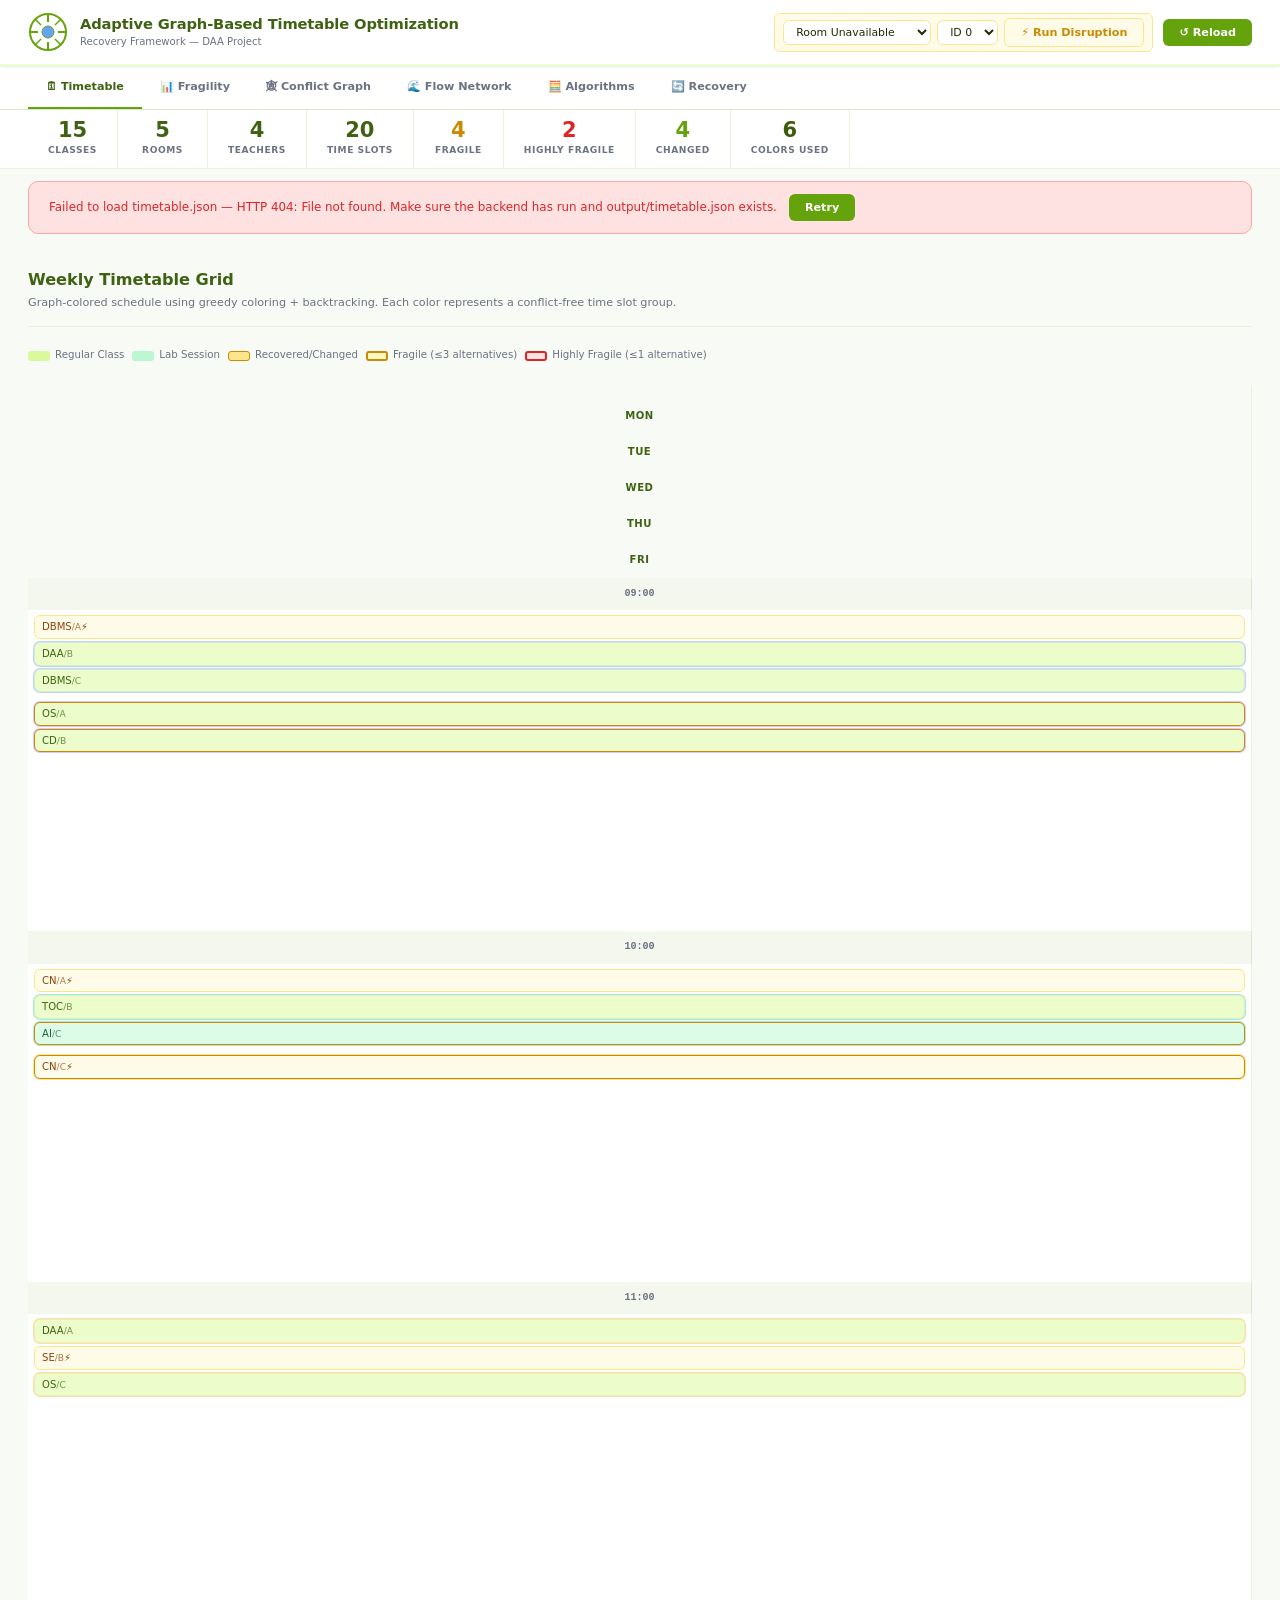
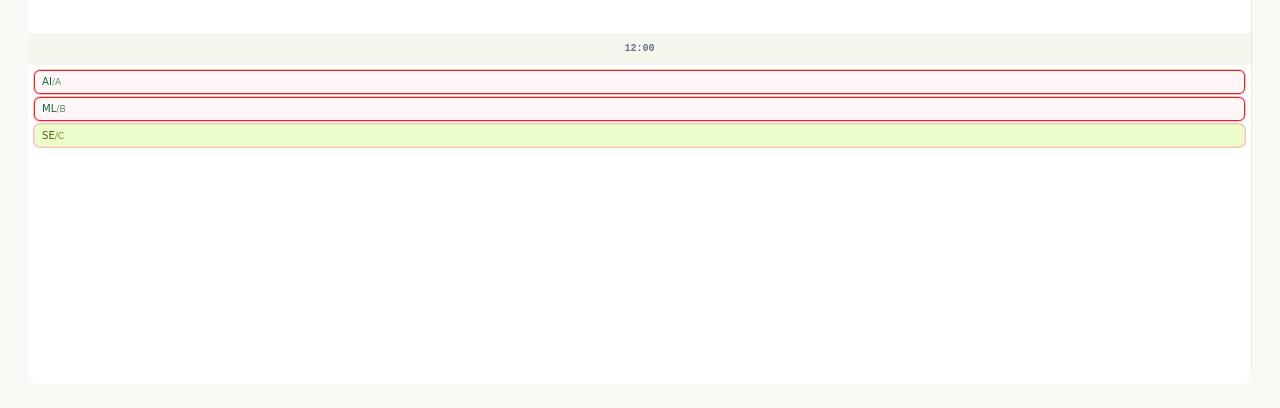
==== commit 1107cff8: "refactor: replace DEMO.html with live Node.js server - Remove DEMO.html (replaced by real server-bac" ====
--- a/frontend/index.html
+++ b/frontend/index.html
@@ -30,11 +30,25 @@
         </div>
       </div>
       <div class="header-actions">
-        <button class="btn btn-warning" onclick="window.simulateDisruption && window.simulateDisruption()">
-          ⚡ Simulate Disruption
-        </button>
+        <div class="disruption-panel">
+          <select id="disrupt-type" class="disrupt-select">
+            <option value="room">Room Unavailable</option>
+            <option value="teacher">Teacher Unavailable</option>
+            <option value="slot">Slot Unavailable</option>
+          </select>
+          <select id="disrupt-id" class="disrupt-select">
+            <option value="0">ID 0</option>
+            <option value="1">ID 1</option>
+            <option value="2">ID 2</option>
+            <option value="3">ID 3</option>
+            <option value="4">ID 4</option>
+          </select>
+          <button class="btn btn-warning" onclick="window.runDisruption && window.runDisruption()">
+            ⚡ Run Disruption
+          </button>
+        </div>
         <button class="btn btn-primary" onclick="window.loadData && window.loadData()">
-          ↺ Reload Data
+          ↺ Reload
         </button>
       </div>
     </div>
--- a/frontend/css/style.css
+++ b/frontend/css/style.css
@@ -111,7 +111,31 @@
   color: var(--text-muted);
   font-weight: 400;
 }
-.header-actions { display: flex; gap: 8px; flex-shrink: 0; }
+.header-actions { display: flex; align-items: center; gap: 10px; flex-shrink: 0; }
+
+/* ── Disruption Panel ────────────────────────────────────────── */
+.disruption-panel {
+  display: flex;
+  align-items: center;
+  gap: 6px;
+  background: var(--yellow-light);
+  border: 1px solid var(--yellow-muted);
+  border-radius: var(--radius-sm);
+  padding: 4px 8px;
+}
+.disrupt-select {
+  border: 1px solid var(--yellow-muted);
+  border-radius: var(--radius-sm);
+  background: #fff;
+  color: var(--text-primary);
+  font-size: .78rem;
+  font-family: var(--font);
+  padding: 4px 8px;
+  cursor: pointer;
+  outline: none;
+}
+.disrupt-select:focus { border-color: var(--yellow); }
+
 
 /* ── Buttons ─────────────────────────────────────────────────  */
 .btn {
